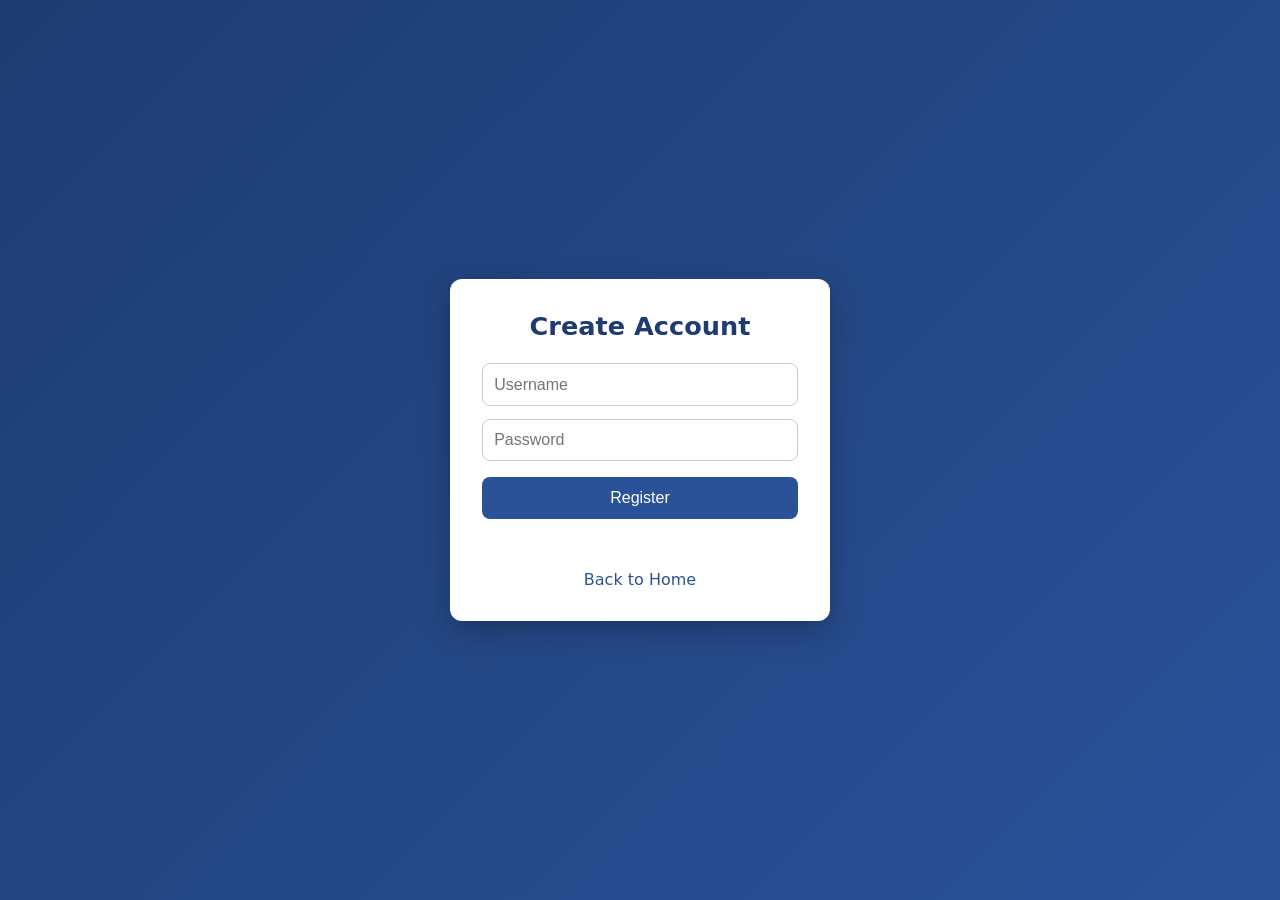
==== public/register.html @ caf8ee7e "Initial commit" ====
<!DOCTYPE html>
<html lang="en">
<head>
  <meta charset="UTF-8">
  <meta name="viewport" content="width=device-width, initial-scale=1">
  <title>Register</title>
  <link rel="stylesheet" href="style.css">
</head>
<body>
  <div class="card">
    <h1>Create Account</h1>
    <input id="u" placeholder="Username">
    <input id="p" type="password" placeholder="Password">
    <button onclick="go()">Register</button>
    <p id="msg" class="msg"></p>
    <a class="link" href="index.html">Back to Home</a>
  </div>
  <script>
    async function go() {
      const msg = document.getElementById('msg');
      const res = await fetch('/api/register', {
        method: 'POST',
        headers: { 'Content-Type': 'application/json' },
        body: JSON.stringify({
          username: document.getElementById('u').value,
          password: document.getElementById('p').value
        })
      });
      const data = await res.json();
      msg.textContent = data.message;
      msg.className = 'msg ' + (res.ok ? 'ok' : 'error');
    }
  </script>
</body>
</html>
---- public/style.css ----
* { box-sizing: border-box; }

body {
  margin: 0;
  min-height: 100vh;
  display: flex;
  align-items: center;
  justify-content: center;
  font-family: system-ui, -apple-system, "Segoe UI", sans-serif;
  background: linear-gradient(135deg, #1e3c72, #2a5298);
}

.card {
  background: #fff;
  width: 100%;
  max-width: 380px;
  padding: 2rem;
  border-radius: 12px;
  box-shadow: 0 10px 30px rgba(0, 0, 0, 0.25);
  text-align: center;
}

h1 { margin: 0 0 1rem; color: #1e3c72; font-size: 1.6rem; }

p { color: #555; }

input {
  width: 100%;
  padding: 0.7rem;
  margin: 0.4rem 0;
  border: 1px solid #ccc;
  border-radius: 8px;
  font-size: 1rem;
}

input:focus { outline: none; border-color: #2a5298; box-shadow: 0 0 0 3px rgba(42, 82, 152, 0.2); }

button, .btn {
  display: inline-block;
  width: 100%;
  margin-top: 0.6rem;
  padding: 0.75rem;
  background: #2a5298;
  color: #fff;
  border: none;
  border-radius: 8px;
  font-size: 1rem;
  text-decoration: none;
  cursor: pointer;
}

button:hover, .btn:hover { background: #1e3c72; }

.btn.secondary { background: #fff; color: #2a5298; border: 1px solid #2a5298; }
.btn.secondary:hover { background: #eef3fb; }

.msg { min-height: 1.4rem; margin-top: 0.8rem; font-weight: 600; }
.msg.ok { color: #1a8f3c; }
.msg.error { color: #d32f2f; }

.link { display: block; margin-top: 1rem; color: #2a5298; text-decoration: none; }
.link:hover { text-decoration: underline; }
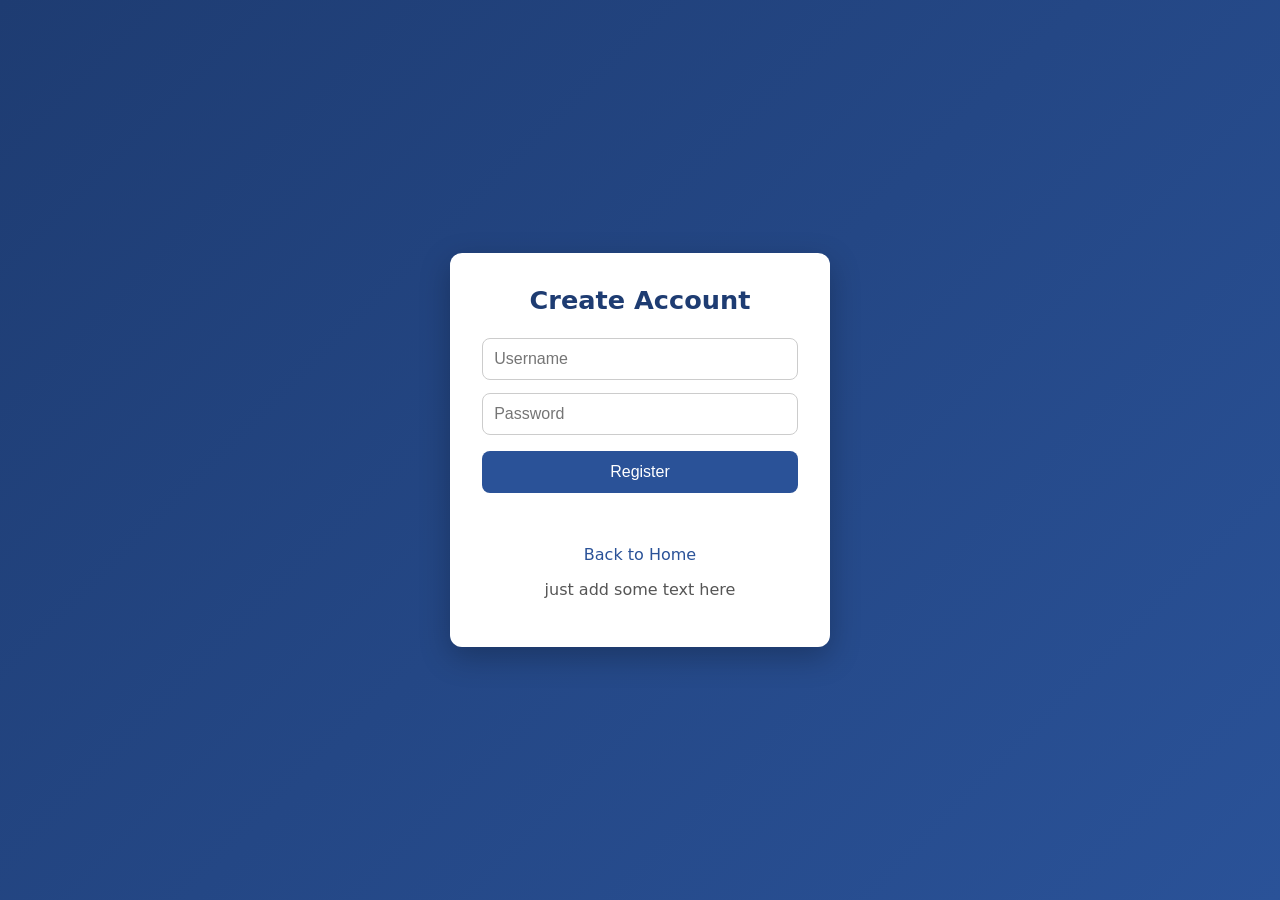
==== commit a1082cc8: "WP-1 #comment Updated registration page #done" ====
--- a/public/register.html
+++ b/public/register.html
@@ -14,6 +14,7 @@
     <button onclick="go()">Register</button>
     <p id="msg" class="msg"></p>
     <a class="link" href="index.html">Back to Home</a>
+    <p>just add some text here</p>
   </div>
   <script>
     async function go() {
